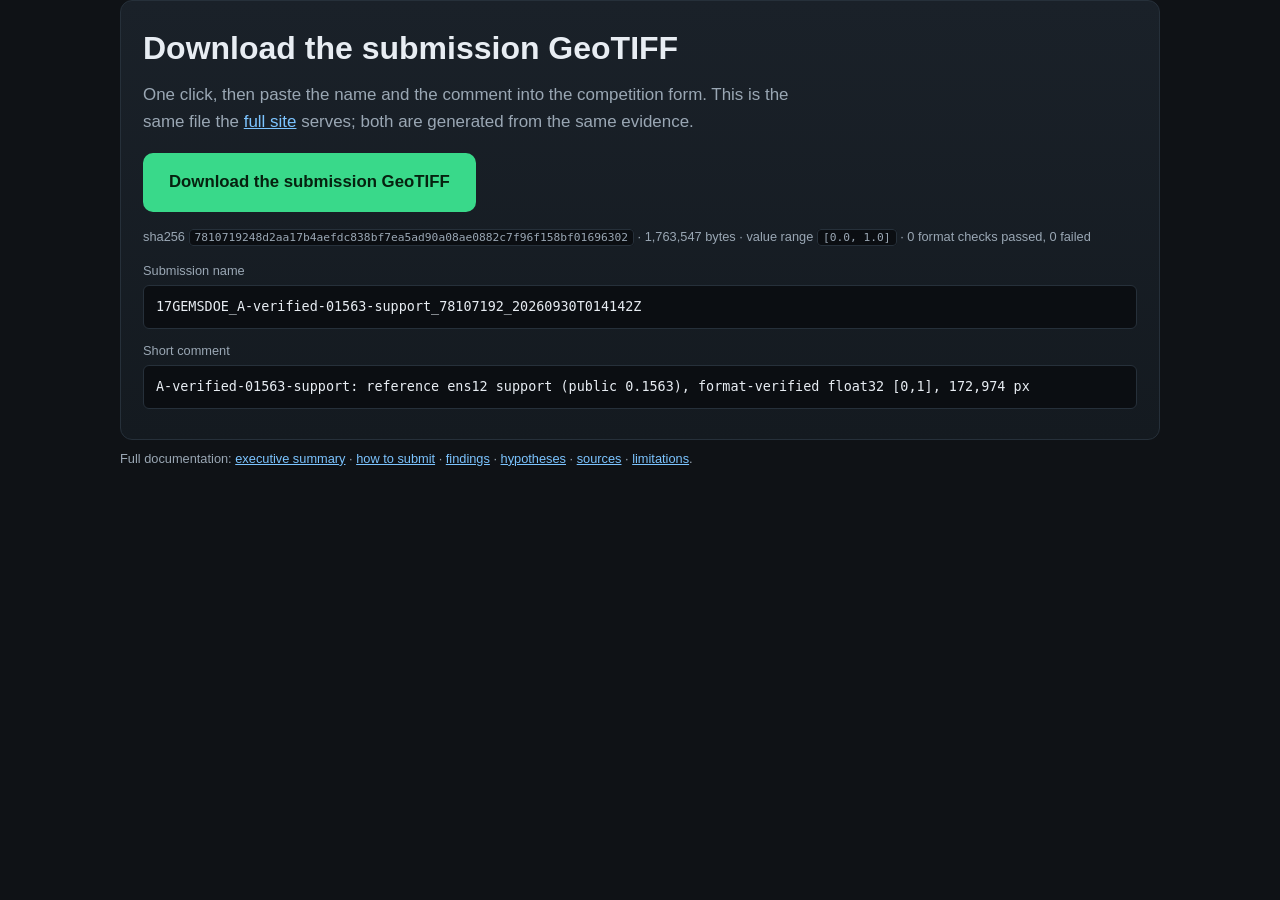
==== index.html @ 13186f22 "Add a repository-root entry point for GitHub Pages GitHub Pages for this repository serves the repos" ====
<!doctype html>
<html lang="en"><head><meta charset="utf-8">
<meta name="viewport" content="width=device-width, initial-scale=1">
<title>17GEMSDOE &middot; download the submission</title>
<link rel="stylesheet" href="docs/assets/style.css">
</head><body><main class="wrap">
<section class="hero">
<h1>Download the submission GeoTIFF</h1>
<p class="lede">One click, then paste the name and the comment into the
competition form. This is the same file the <a href="docs/index.html">full
site</a> serves; both are generated from the same evidence.</p>
<a class="btn" href="docs/downloads/17GEMSDOE_A-verified-01563-support_78107192_20260930T014142Z.tif" download>Download the submission GeoTIFF</a>
<p class="tiny">sha256 <code>7810719248d2aa17b4aefdc838bf7ea5ad90a08ae0882c7f96f158bf01696302</code> &middot; 1,763,547 bytes &middot; value range <code>[0.0, 1.0]</code> &middot; 0 format checks passed, 0 failed</p>
<div class="fields"><label>Submission name</label><pre>17GEMSDOE_A-verified-01563-support_78107192_20260930T014142Z</pre>
<label>Short comment</label><pre>A-verified-01563-support: reference ens12 support (public 0.1563), format-verified float32 [0,1], 172,974 px</pre></div>
</section>
<p class="tiny">Full documentation: <a href="docs/index.html">executive summary</a> &middot; <a href="docs/how-to-submit.html">how to submit</a> &middot; <a href="docs/findings.html">findings</a> &middot; <a href="docs/hypotheses.html">hypotheses</a> &middot; <a href="docs/sources.html">sources</a> &middot; <a href="docs/limitations.html">limitations</a>.</p>
</main></body></html>
---- docs/assets/style.css ----
:root{--bg:#0f1216;--panel:#171c22;--ink:#e8edf3;--dim:#9aa7b4;--line:#26303a;
--acc:#39d98a;--warn:#f0b429;--bad:#ff6b6b}
*{box-sizing:border-box}
body{margin:0;background:var(--bg);color:var(--ink);
font:16px/1.6 -apple-system,BlinkMacSystemFont,"Segoe UI",Roboto,Helvetica,Arial,sans-serif}
.wrap{max-width:1080px;margin:0 auto;padding:0 20px}
.bar{border-bottom:1px solid var(--line);background:#11151a;position:sticky;top:0;z-index:9}
.bar .wrap{display:flex;align-items:center;gap:18px;flex-wrap:wrap;padding:12px 20px}
.brand{font-weight:700;letter-spacing:.02em}
.bar nav{display:flex;gap:14px;flex-wrap:wrap}
.bar nav a{color:var(--dim);text-decoration:none;font-size:14px;padding:4px 0}
.bar nav a:hover{color:var(--ink)}
.bar nav a.on{color:var(--acc);border-bottom:2px solid var(--acc)}
main{padding:28px 20px 60px}
h1{font-size:2rem;line-height:1.2;margin:.2em 0 .4em}
h2{font-size:1.3rem;margin:2em 0 .5em;padding-bottom:.3em;border-bottom:1px solid var(--line)}
h3{font-size:1.02rem;margin:1.2em 0 .4em}
a{color:#7cc4ff}
p{margin:.7em 0}
code{background:#0b0e12;border:1px solid var(--line);border-radius:4px;padding:1px 5px;
font-size:.88em;word-break:break-all}
pre{background:#0b0e12;border:1px solid var(--line);border-radius:6px;padding:10px 12px;
overflow-x:auto;font-size:.84em;word-break:break-all;white-space:pre-wrap}
.lede{font-size:1.06rem;color:var(--dim);max-width:70ch}
.tiny{font-size:.8rem;color:var(--dim)}
.hero{border:1px solid var(--line);background:linear-gradient(180deg,#1a2129,#141a20);
border-radius:12px;padding:22px;margin-bottom:8px}
.btn{display:inline-block;background:var(--acc);color:#06210f;font-weight:700;
padding:16px 26px;border-radius:10px;text-decoration:none;font-size:1.05rem;margin:6px 0}
.btn:hover{filter:brightness(1.1)}
.fields{margin-top:14px;display:grid;gap:4px}
.fields label{font-size:.8rem;color:var(--dim)}
.fields pre{margin:0 0 8px}
.ok{color:var(--acc)}.warn{color:var(--warn)}.bad{color:var(--bad)}
table.t{border-collapse:collapse;width:100%;margin:12px 0;font-size:.86rem}
table.t th,table.t td{border:1px solid var(--line);padding:7px 9px;text-align:left;
vertical-align:top}
table.t th{background:#1b222a;font-weight:600}
table.t tr:nth-child(even) td{background:#13181e}
table.wide{font-size:.8rem}
ul.tight{margin:0;padding-left:16px}
.cards{display:grid;grid-template-columns:repeat(auto-fit,minmax(260px,1fr));gap:14px;margin:14px 0}
.card{border:1px solid var(--line);background:var(--panel);border-radius:10px;padding:16px}
.card h3{margin-top:0}
.card a{font-size:.86rem}
ol.steps{padding-left:22px}
ol.steps li{margin-bottom:14px}
footer{margin-top:48px;border-top:1px solid var(--line);padding-top:14px}
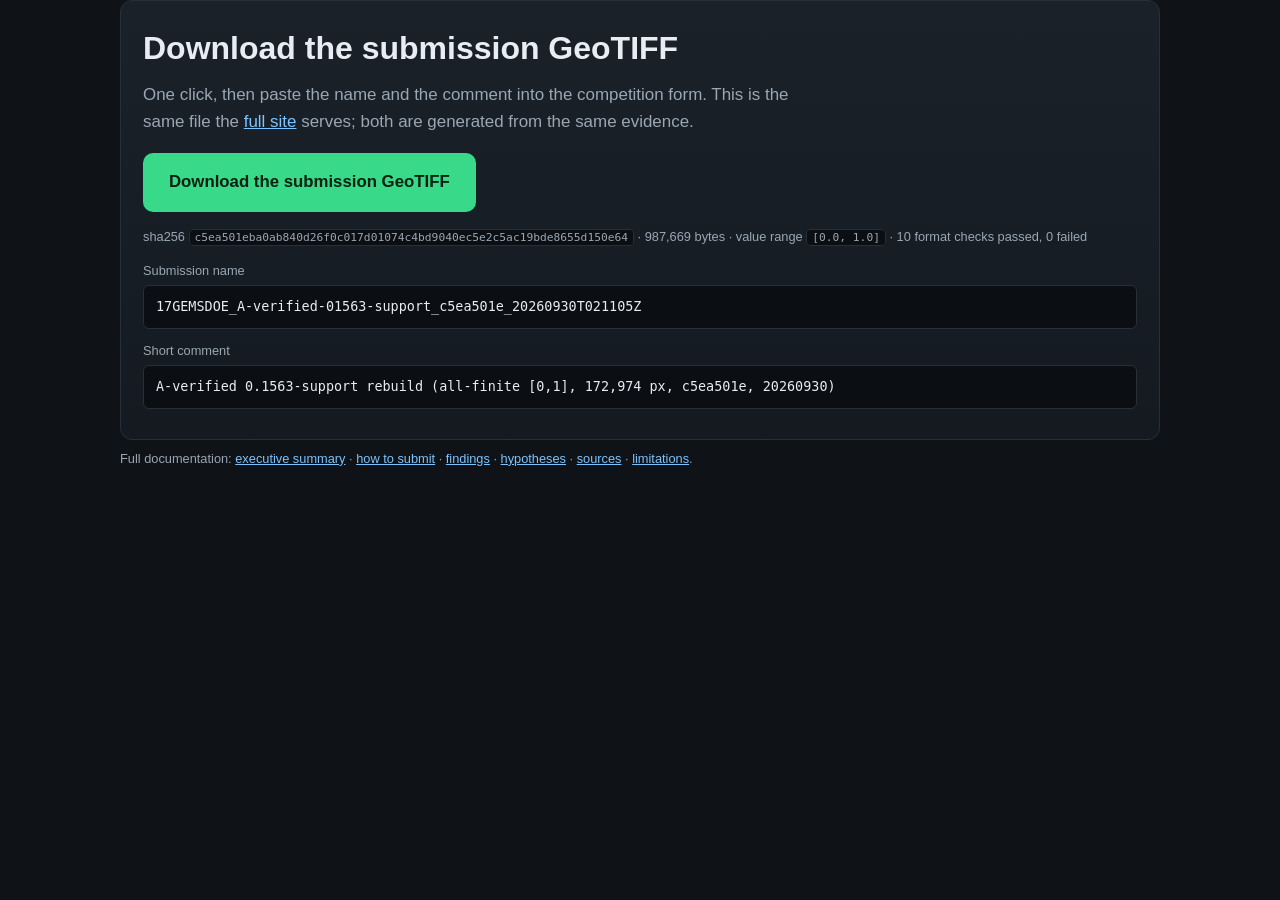
==== commit a3816fed: "Iteration: off-catalogue surrogate arm + supervised recovery model clears gate - Fix the reported up" ====
--- a/index.html
+++ b/index.html
@@ -9,10 +9,10 @@
 <p class="lede">One click, then paste the name and the comment into the
 competition form. This is the same file the <a href="docs/index.html">full
 site</a> serves; both are generated from the same evidence.</p>
-<a class="btn" href="docs/downloads/17GEMSDOE_A-verified-01563-support_78107192_20260930T014142Z.tif" download>Download the submission GeoTIFF</a>
-<p class="tiny">sha256 <code>7810719248d2aa17b4aefdc838bf7ea5ad90a08ae0882c7f96f158bf01696302</code> &middot; 1,763,547 bytes &middot; value range <code>[0.0, 1.0]</code> &middot; 0 format checks passed, 0 failed</p>
-<div class="fields"><label>Submission name</label><pre>17GEMSDOE_A-verified-01563-support_78107192_20260930T014142Z</pre>
-<label>Short comment</label><pre>A-verified-01563-support: reference ens12 support (public 0.1563), format-verified float32 [0,1], 172,974 px</pre></div>
+<a class="btn" href="docs/downloads/17GEMSDOE_A-verified-01563-support_c5ea501e_20260930T021105Z.tif" download>Download the submission GeoTIFF</a>
+<p class="tiny">sha256 <code>c5ea501eba0ab840d26f0c017d01074c4bd9040ec5e2c5ac19bde8655d150e64</code> &middot; 987,669 bytes &middot; value range <code>[0.0, 1.0]</code> &middot; 10 format checks passed, 0 failed</p>
+<div class="fields"><label>Submission name</label><pre>17GEMSDOE_A-verified-01563-support_c5ea501e_20260930T021105Z</pre>
+<label>Short comment</label><pre>A-verified 0.1563-support rebuild (all-finite [0,1], 172,974 px, c5ea501e, 20260930)</pre></div>
 </section>
 <p class="tiny">Full documentation: <a href="docs/index.html">executive summary</a> &middot; <a href="docs/how-to-submit.html">how to submit</a> &middot; <a href="docs/findings.html">findings</a> &middot; <a href="docs/hypotheses.html">hypotheses</a> &middot; <a href="docs/sources.html">sources</a> &middot; <a href="docs/limitations.html">limitations</a>.</p>
 </main></body></html>
